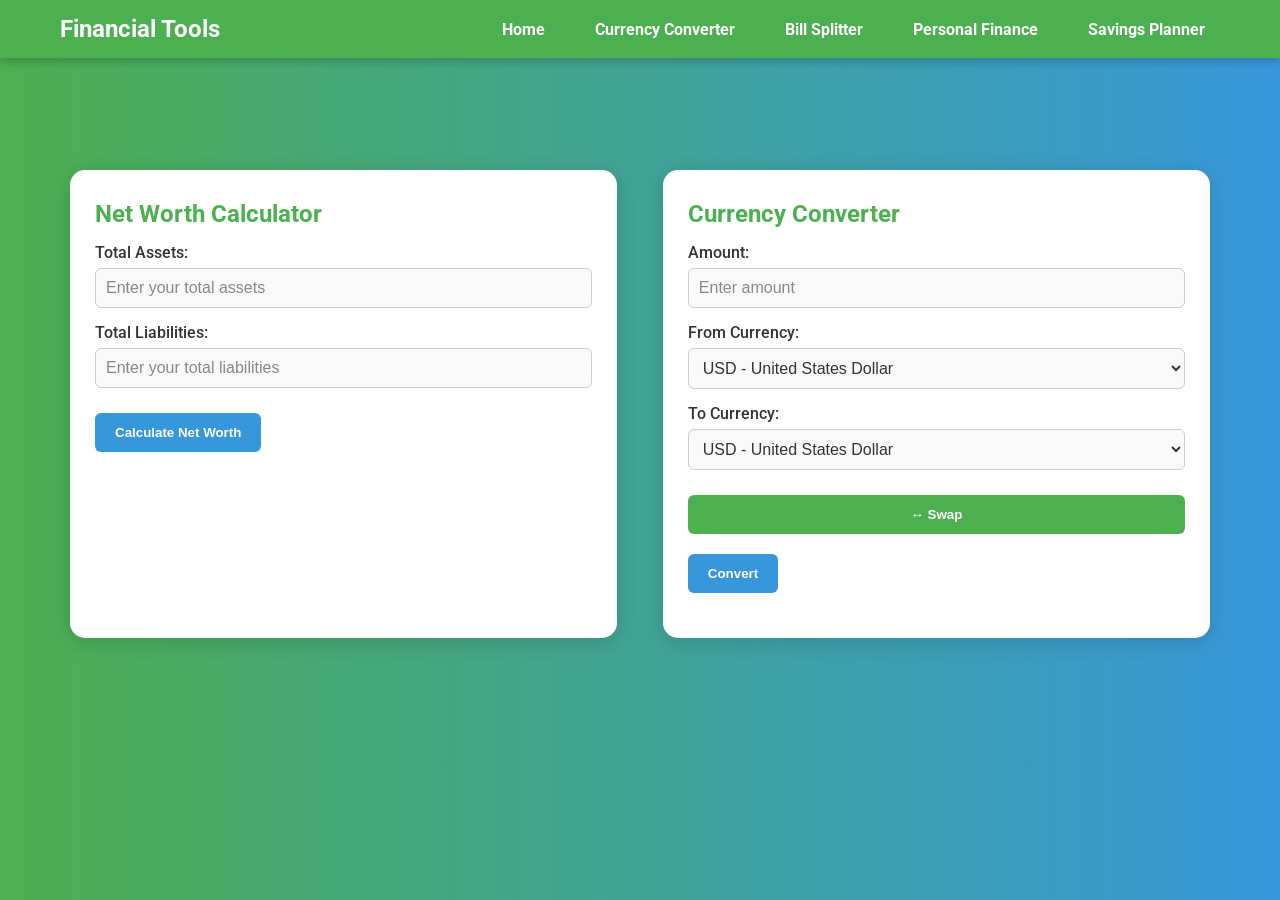
==== pages/convertor.html @ 3fcefda4 "Initial commit - Added finance tracker project" ====
<!DOCTYPE html>
<html lang="en">
  <head>
    <meta charset="UTF-8" />
    <meta name="viewport" content="width=device-width, initial-scale=1.0" />
    <title>Financial Tools</title>
    <link rel="stylesheet" href="../css/convertor.css" />
    <link rel="preconnect" href="https://fonts.googleapis.com" />
    <link rel="preconnect" href="https://fonts.gstatic.com" crossorigin />
    <link
      href="https://fonts.googleapis.com/css2?family=Roboto:wght@400;700&display=swap"
      rel="stylesheet"
    />
  </head>
  <body>
    <header class="navbar">
      <div class="nav-content">
        <h1>Currency Converter</h1>
      </div>
    </header>
    <nav class="navbar">
      <div class="nav-content">
        <h1>Financial Tools</h1>
        <ul class="nav-links">
          <li><a href="home.html">Home</a></li>
          <li><a href="convertor.html">Currency Converter</a></li>
          <li><a href="bill_split.html">Bill Splitter</a></li>
          <li><a href="personaltracker.html">Personal Finance</a></li>
          <li><a href="savings_planner.html">Savings Planner</a></li>
        </ul>
      </div>
    </nav>
    <div class="container">
      <div class="calculator-container">
        <!-- Net Worth Calculator -->
        <div class="calculator">
          <h2>Net Worth Calculator</h2>
          <form id="netWorthForm">
            <div class="form-group">
              <label for="assets">Total Assets:</label>
              <input
                type="number"
                id="assets"
                placeholder="Enter your total assets"
                required
              />
            </div>
            <div class="form-group">
              <label for="liabilities">Total Liabilities:</label>
              <input
                type="number"
                id="liabilities"
                placeholder="Enter your total liabilities"
                required
              />
            </div>
            <button type="submit" class="btn">Calculate Net Worth</button>
          </form>
          <div id="netWorthResult" class="result"></div>
        </div>

        <!-- Currency Converter -->
        <div class="calculator">
          <h2>Currency Converter</h2>
          <form id="currencyConverter">
            <div class="form-group">
              <label for="amount">Amount:</label>
              <input
                type="number"
                id="amount"
                step="0.01"
                placeholder="Enter amount"
                required
              />
            </div>
            <div class="form-group">
              <label for="fromCurrency">From Currency:</label>
              <select id="fromCurrency" required>
                <option value="USD">USD - United States Dollar</option>
                <option value="EUR">EUR - Euro</option>
                <option value="GBP">GBP - British Pound</option>
                <option value="INR">INR - Indian Rupee</option>
                <option value="JPY">JPY - Japanese Yen</option>
                <!-- Add more currencies as needed -->
              </select>
            </div>
            <div class="form-group">
              <label for="toCurrency">To Currency:</label>
              <select id="toCurrency" required>
                <option value="USD">USD - United States Dollar</option>
                <option value="EUR">EUR - Euro</option>
                <option value="GBP">GBP - British Pound</option>
                <option value="INR">INR - Indian Rupee</option>
                <option value="JPY">JPY - Japanese Yen</option>
                <!-- Add more currencies as needed -->
              </select>
            </div>
            <button type="button" id="swapCurrencies" class="btn-swap">↔ Swap</button>
            <button type="submit" class="btn">Convert</button>
          </form>
          <div id="conversionResult" class="result"></div>
          <div id="conversionRateDisplay" class="result"></div>
        </div>
      </div>
    </div>

    <script>
      // JavaScript for Net Worth Calculator
      document.getElementById("netWorthForm").addEventListener("submit", function (event) {
        event.preventDefault(); // Prevent default form submission

        const assets = parseFloat(document.getElementById("assets").value);
        const liabilities = parseFloat(document.getElementById("liabilities").value);
        const netWorth = assets - liabilities;

        // Display result
        document.getElementById("netWorthResult").textContent = `Your Net Worth is: $${netWorth.toFixed(2)}`;
      });

      // JavaScript for Currency Converter
      const currencyConverter = document.getElementById("currencyConverter");
      const swapButton = document.getElementById("swapCurrencies");

      // Function to fetch conversion rate from an API
      async function getConversionRate(fromCurrency, toCurrency) {
        const apiKey = "e15cc0949f1c43b0de5eebc0"; 
        const apiUrl = `https://v6.exchangerate-api.com/v6/${apiKey}/pair/${fromCurrency}/${toCurrency}`;

        try {
          const response = await fetch(apiUrl);
          const data = await response.json();
          if (data.result === "success") {
            return data.conversion_rate;
          } else {
            throw new Error("Failed to fetch conversion rate.");
          }
        } catch (error) {
          console.error("Error fetching conversion rate:", error);
          return null;
        }
      }

      // Function to perform currency conversion
      async function convertCurrency() {
        const amount = parseFloat(document.getElementById("amount").value);
        const fromCurrency = document.getElementById("fromCurrency").value;
        const toCurrency = document.getElementById("toCurrency").value;

        if (isNaN(amount)) { // Fixed: Added missing closing parenthesis
          alert("Please enter a valid amount.");
          return;
        }

        const conversionRate = await getConversionRate(fromCurrency, toCurrency);
        if (conversionRate) {
          const convertedAmount = amount * conversionRate;
          document.getElementById("conversionResult").textContent = `Converted Amount: ${convertedAmount.toFixed(2)} ${toCurrency}`;
          document.getElementById("conversionRateDisplay").textContent = `Conversion Rate: 1 ${fromCurrency} = ${conversionRate.toFixed(4)} ${toCurrency}`;
        } else {
          document.getElementById("conversionResult").textContent = "Failed to fetch conversion rate. Please try again.";
        }
      }

      // Event listener for currency conversion
      currencyConverter.addEventListener("submit", function (event) {
        event.preventDefault();
        convertCurrency();
      });

      // Event listener for swapping currencies
      swapButton.addEventListener("click", function () {
        const fromCurrency = document.getElementById("fromCurrency");
        const toCurrency = document.getElementById("toCurrency");
        const temp = fromCurrency.value;
        fromCurrency.value = toCurrency.value;
        toCurrency.value = temp;
      });
    </script>
  </body>
</html>
---- css/convertor.css ----
* {
    margin: 0;
    padding: 0;
    box-sizing: border-box;
}

body {
    font-family: 'Roboto', sans-serif;
    background: linear-gradient(to right, #4CAF50, #3797db);
    color: #fff;
    display: flex;
    flex-direction: column;
    align-items: center;
    min-height: 100vh;
    padding-top: 100px;
}

/* Navbar */
.navbar {
    position: fixed;
    top: 0;
    width: 100%;
    background-color: #4CAF50;
    color: white;
    padding: 15px;
    box-shadow: 0 4px 8px rgba(0, 0, 0, 0.1);
    z-index: 1000;
    text-align: center;
}

.nav-content {
    display: flex;
    justify-content: space-between;
    align-items: center;
    max-width: 1200px;
    margin: 0 auto;
    padding: 0 20px;
}

.nav-content h1 {
    font-size: 1.5rem;
}

.nav-links {
    list-style: none;
    display: flex;
    gap: 20px;
}

.nav-links li {
    display: inline;
}

.nav-links a {
    text-decoration: none;
    color: white;
    font-weight: bold;
    padding: 10px 15px;
    transition: background 0.3s ease;
}

.nav-links a:hover {
    background: rgba(255, 255, 255, 0.2);
    border-radius: 5px;
}

/* Calculator Layout */
.container {
    width: 100%;
    max-width: 1200px;
    padding: 30px;
    display: flex;
    justify-content: center;
    align-items: flex-start;
    margin-top: 40px;
}

.calculator-container {
    display: flex;
    justify-content: space-between;
    gap: 30px;
    width: 100%;
    flex-wrap: wrap;
}

.calculator {
    background-color: #fff;
    color: #333;
    border-radius: 15px;
    padding: 30px 25px;
    flex: 1;
    min-width: 320px;
    max-width: 48%;
    box-shadow: 0 4px 20px rgba(0, 0, 0, 0.15);
    text-align: left;
    transition: transform 0.3s ease, box-shadow 0.3s ease;
}

.calculator:hover {
    transform: translateY(-5px);
    box-shadow: 0 6px 25px rgba(0, 0, 0, 0.2);
}

h2 {
    margin-bottom: 15px;
    font-size: 1.5rem;
    color: #4CAF50;
}

.form-group {
    margin: 15px 0;
}

label {
    display: block;
    margin-bottom: 6px;
    font-weight: 500;
    color: #333;
}

input[type="number"],
select {
    width: 100%;
    padding: 10px;
    border: 1px solid #ccc;
    border-radius: 6px;
    font-size: 1rem;
    background-color: #f9f9f9;
    color: #333;
}

input::placeholder {
    color: #888;
}

.btn {
    background-color: #3797db;
    color: white;
    border: none;
    border-radius: 6px;
    padding: 12px 20px;
    cursor: pointer;
    font-weight: bold;
    margin-top: 10px;
    transition: background-color 0.3s, transform 0.2s;
}

.btn:hover {
    background-color: #3388c1;
    transform: translateY(-2px);
}

.btn-swap {
    background-color: #4CAF50;
    color: white;
    border: none;
    padding: 12px;
    border-radius: 6px;
    cursor: pointer;
    margin: 10px 0;
    width: 100%;
    font-weight: bold;
    transition: background-color 0.3s ease;
}

.btn-swap:hover {
    background-color: #45a049;
}

.result {
    margin-top: 15px;
    font-size: 1.2em;
    color: #4CAF50;
    font-weight: 600;
}

/* Responsive Design */
@media (max-width: 900px) {
    .calculator-container {
        flex-direction: column;
        align-items: center;
    }

    .calculator {
        max-width: 100%;
    }
}
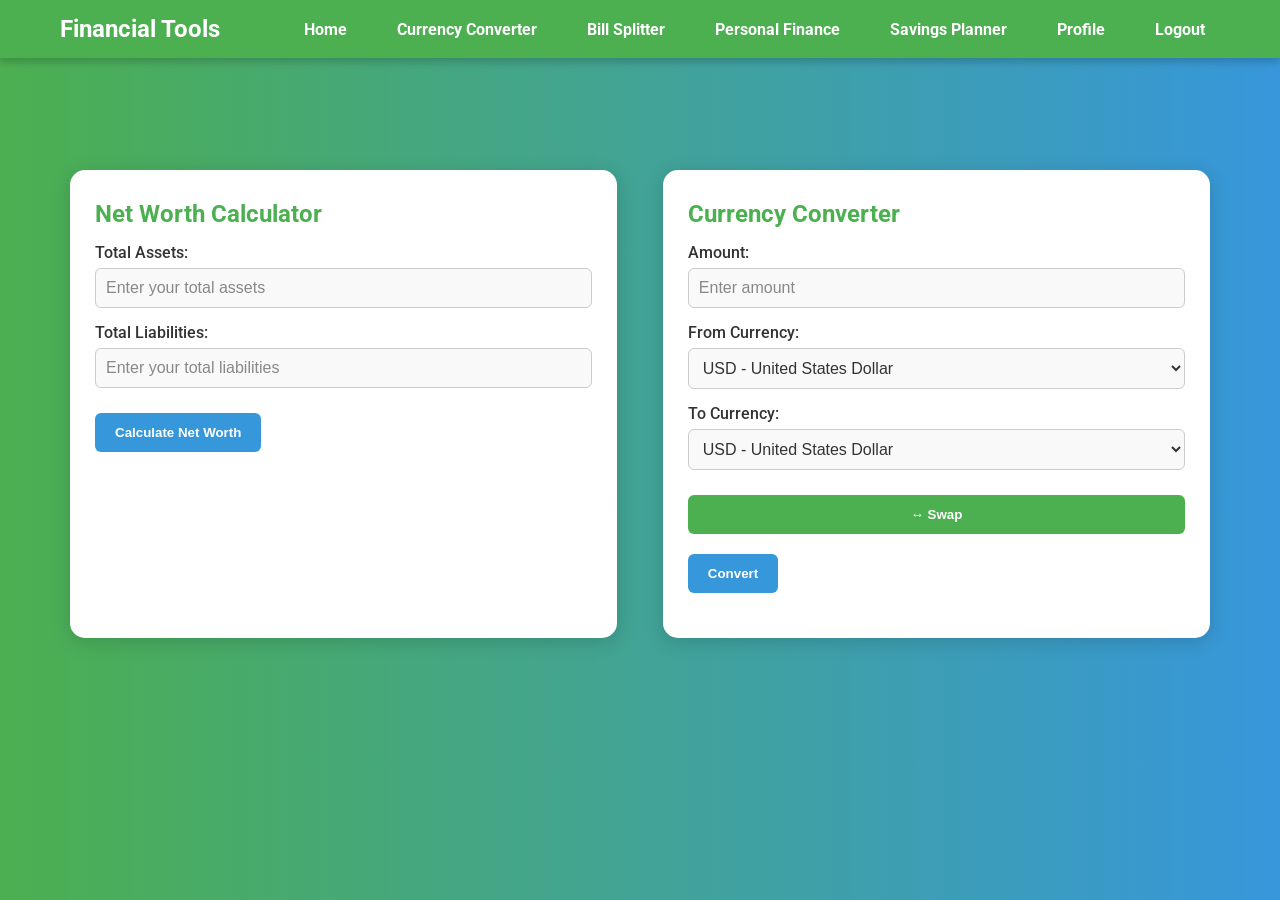
==== commit a5371892: "made changes to index.php" ====
--- a/pages/convertor.html
+++ b/pages/convertor.html
@@ -20,16 +20,18 @@
     </header>
     <nav class="navbar">
       <div class="nav-content">
-        <h1>Financial Tools</h1>
-        <ul class="nav-links">
-          <li><a href="home.html">Home</a></li>
-          <li><a href="convertor.html">Currency Converter</a></li>
-          <li><a href="bill_split.html">Bill Splitter</a></li>
-          <li><a href="personaltracker.html">Personal Finance</a></li>
-          <li><a href="savings_planner.html">Savings Planner</a></li>
-        </ul>
+          <h1>Financial Tools</h1>
+          <ul class="nav-links">
+              <li><a href="home.php">Home</a></li>
+              <li><a href="convertor.html">Currency Converter</a></li>
+              <li><a href="bill_split.html">Bill Splitter</a></li>
+              <li><a href="personaltracker.php">Personal Finance</a></li>
+              <li><a href="savings_planner.html">Savings Planner</a></li>
+              <li><a href="../php/dashboard.php">Profile</a></li>
+              <li><a href="../php/logout.php">Logout</a></li>
+          </ul>
       </div>
-    </nav>
+  </nav>
     <div class="container">
       <div class="calculator-container">
         <!-- Net Worth Calculator -->
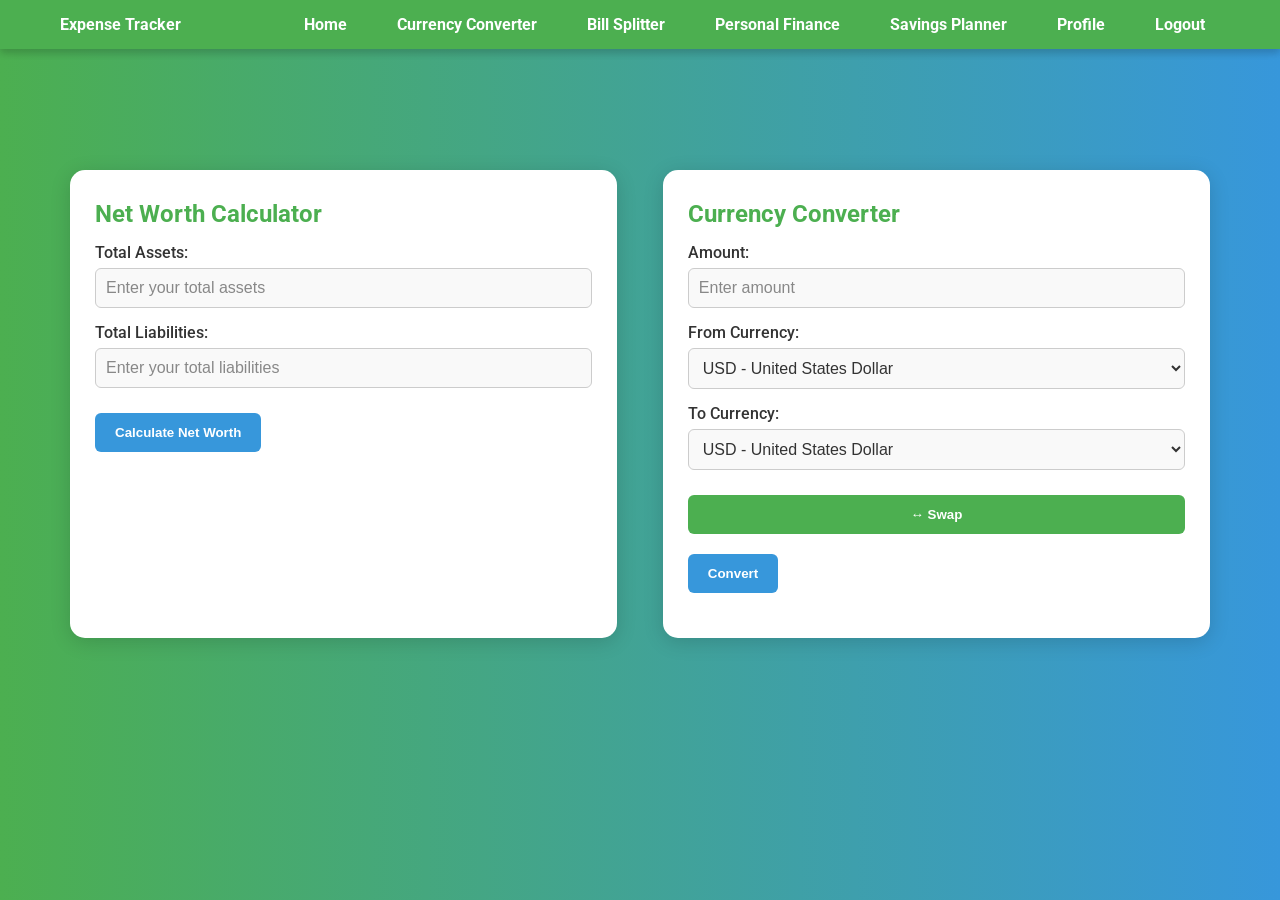
==== commit cf3fb821: "css changes" ====
--- a/pages/convertor.html
+++ b/pages/convertor.html
@@ -20,7 +20,7 @@
     </header>
     <nav class="navbar">
       <div class="nav-content">
-          <h1>Financial Tools</h1>
+          <h1>Expense Tracker</h1>
           <ul class="nav-links">
               <li><a href="home.php">Home</a></li>
               <li><a href="convertor.html">Currency Converter</a></li>
@@ -116,7 +116,7 @@
         const netWorth = assets - liabilities;
 
         // Display result
-        document.getElementById("netWorthResult").textContent = `Your Net Worth is: $${netWorth.toFixed(2)}`;
+        document.getElementById("netWorthResult").textContent = `Your Net Worth is: Rs. ${netWorth.toFixed(2)}`;
       });
 
       // JavaScript for Currency Converter
--- a/css/convertor.css
+++ b/css/convertor.css
@@ -38,7 +38,7 @@
 }
 
 .nav-content h1 {
-    font-size: 1.5rem;
+    font-size: 1rem;
 }
 
 .nav-links {
